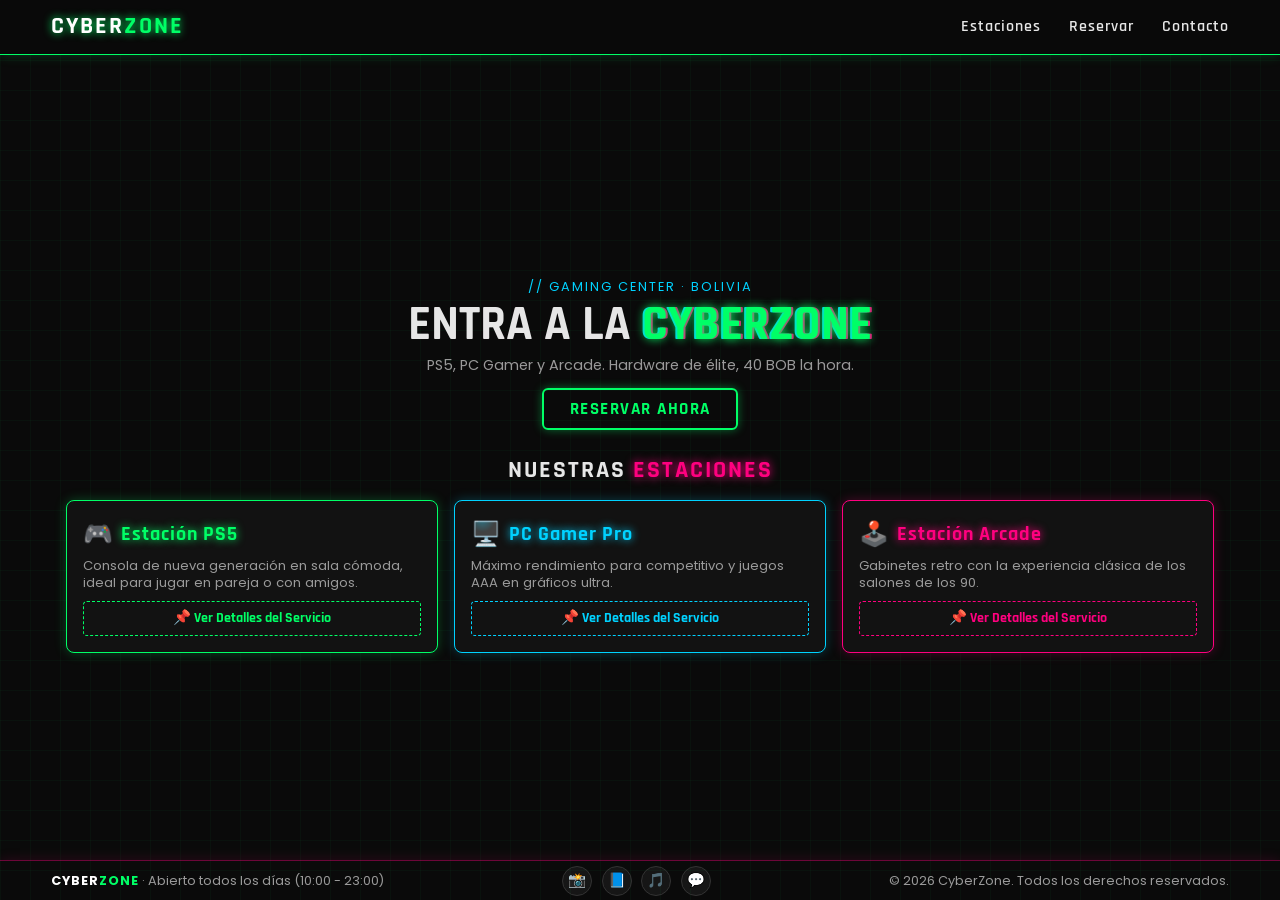
==== index.html @ cbfc8cbb "Primer commit: subiendo html,css y js" ====
<!DOCTYPE html>
<html lang="es">
<head>
    <meta charset="UTF-8">
    <meta name="viewport" content="width=device-width, initial-scale=1.0">
    <title>CyberZone | Ciber & Gaming Center</title>
    <link rel="preconnect" href="https://fonts.googleapis.com">
    <link rel="preconnect" href="https://fonts.gstatic.com" crossorigin>
    <link href="https://fonts.googleapis.com/css2?family=Rajdhani:wght@400;500;600;700&family=Poppins:wght@300;400;600&display=swap" rel="stylesheet">
    <link rel="stylesheet" href="styles.css">
</head>
<body>

    <header class="navbar">
        <a href="#inicio" class="logo">CYBER<span>ZONE</span></a>
        <button class="nav-toggle" id="navToggle" aria-label="Abrir menú">☰</button>
        <nav id="navMenu">
            <a href="#estaciones">Estaciones</a>
            <a href="#" id="navReservaLink">Reservar</a>
            <a href="#contacto">Contacto</a>
        </nav>
    </header>

    <div class="app-layout">
        <section class="hero" id="inicio">
            <p class="hero-tag">// GAMING CENTER · BOLIVIA</p>
            <h1>Entra a la <span class="glitch">CyberZone</span></h1>
            <p class="hero-sub">PS5, PC Gamer y Arcade. Hardware de élite, 40 BOB la hora.</p>
            <button class="btn-neon" id="btnOpenReserva">Reservar ahora</button>
        </section>

        <main class="container">
            <!-- ESTACIONES -->
            <section id="estaciones">
                <h2 class="section-title">Nuestras <span>Estaciones</span></h2>

                <div class="grid">
                    <!-- PS5 -->
                    <div class="estacion-card card-green">
                        <div class="card-header">
                            <div class="card-icon">🎮</div>
                            <h3>Estación PS5</h3>
                        </div>
                        <p class="card-desc">Consola de nueva generación en sala cómoda, ideal para jugar en pareja o con amigos.</p>
                        <div class="accordion-btn">📌 Ver Detalles del Servicio</div>
                        <div class="accordion-panel" style="display:none;">
                            <h4>Componentes</h4>
                            <ul>
                                <li>PlayStation 5 con SSD de 1 TB</li>
                                <li>Ray tracing y salida 4K a 120 fps</li>
                            </ul>
                            <h4>Monitores</h4>
                            <ul>
                                <li>TV 4K de 55" con modo juego (VRR)</li>
                            </ul>
                            <h4>Periféricos</h4>
                            <ul>
                                <li>2 mandos DualSense / Pulse 3D</li>
                            </ul>
                            <h4>Catálogo de juegos</h4>
                            <ul>
                                <li>FC 26, God of War, Spider-Man 2, MK1</li>
                            </ul>
                        </div>
                    </div>

                    <!-- PC GAMER -->
                    <div class="estacion-card card-blue">
                        <div class="card-header">
                            <div class="card-icon">🖥️</div>
                            <h3>PC Gamer Pro</h3>
                        </div>
                        <p class="card-desc">Máximo rendimiento para competitivo y juegos AAA en gráficos ultra.</p>
                        <div class="accordion-btn">📌 Ver Detalles del Servicio</div>
                        <div class="accordion-panel" style="display:none;">
                            <h4>Componentes</h4>
                            <ul>
                                <li>GPU: RTX 4080 / CPU: i7 14th Gen</li>
                                <li>32 GB RAM DDR5 + SSD NVMe 1 TB</li>
                            </ul>
                            <h4>Monitores</h4>
                            <ul>
                                <li>Monitor 240Hz 1 ms, 27" QHD</li>
                            </ul>
                            <h4>Periféricos</h4>
                            <ul>
                                <li>Teclado mecánico RGB y mouse 26K DPI</li>
                            </ul>
                            <h4>Catálogo de juegos</h4>
                            <ul>
                                <li>Valorant, CS2, LoL, Cyberpunk 2077</li>
                            </ul>
                        </div>
                    </div>

                    <!-- ARCADE -->
                    <div class="estacion-card card-pink">
                        <div class="card-header">
                            <div class="card-icon">🕹️</div>
                            <h3>Estación Arcade</h3>
                        </div>
                        <p class="card-desc">Gabinetes retro con la experiencia clásica de los salones de los 90.</p>
                        <div class="accordion-btn">📌 Ver Detalles del Servicio</div>
                        <div class="accordion-panel" style="display:none;">
                            <h4>Componentes</h4>
                            <ul>
                                <li>Gabinete 2 jugadores con +3000 juegos</li>
                                <li>Emulación fiel, sin lag de entrada</li>
                            </ul>
                            <h4>Monitores</h4>
                            <ul>
                                <li>Pantalla LCD 24" con filtro CRT</li>
                            </ul>
                            <h4>Periféricos</h4>
                            <ul>
                                <li>Joysticks y botones tipo Sanwa</li>
                            </ul>
                            <h4>Catálogo de juegos</h4>
                            <ul>
                                <li>Street Fighter II, Metal Slug, KOF '98</li>
                            </ul>
                        </div>
                    </div>
                </div>
            </section>
        </main>
    </div>

    <!-- MODAL DE RESERVA (OCULTO POR DEFECTO) -->
    <div id="modalReservaOverlay" class="modal-overlay" style="display: none;">
        <section id="reserva" class="modal-content">
            <button id="btnCloseModal" class="btn-close">&times;</button>
            <h2 class="section-title">Reserva tu <span>Estación</span></h2>

            <div class="reserva-box">
                <label for="estacion">Estación:</label>
                <select id="estacion">
                    <option>PS5</option>
                    <option>PC Gamer Pro</option>
                    <option>Arcade</option>
                </select>

                <label for="hrs">Horas de Reserva (40 BOB/hr):</label>
                <input type="number" id="hrs" value="1" min="1" max="12">

                <h4>Total: <span id="total">40</span> BOB</h4>
                <button id="btnModal">Confirmar Reserva</button>

                <div id="status-msg" style="margin-top: 10px; font-weight: bold; color: #00d2ff;"></div>

                <div id="timer-container" style="display:none; margin-top: 15px;">
                    <p>Tiempo restante para confirmar pago: <span id="countdown" style="color: #ff007f; font-weight: bold;">05:00</span></p>
                    <div class="acciones-pago">
                        <button id="btnPagar" type="button">✅ Pagar y Confirmar</button>
                        <button id="btnCancelar" type="button">✖ Cancelar</button>
                    </div>
                </div>
            </div>
        </section>
    </div>

    <footer id="contacto">
        <span><strong class="logo-inline">CYBER<span>ZONE</span></strong> · Abierto todos los días (10:00 - 23:00)</span>
        
        <!-- SECCIÓN DE REDES SOCIALES COMPACTA -->
        <div class="social-links">
        <a href="https://instagram.com" target="_blank" aria-label="Instagram">📸</a>
        <a href="https://facebook.com" target="_blank" aria-label="Facebook">📘</a>
        <a href="https://tiktok.com" target="_blank" aria-label="TikTok">🎵</a>
        <a href="https://wa.me/59100000000" target="_blank" aria-label="WhatsApp">💬</a>
        </div>

        <span class="copy">© 2026 CyberZone. Todos los derechos reservados.</span>
    </footer>

    <script src="https://code.jquery.com/jquery-3.7.1.min.js"></script>
    <script src="script.js"></script>
</body>
</html>
---- styles.css ----
:root {
    --bg: #0a0a0a;
    --panel: #121212;
    --green: #00ff66;
    --blue: #00d2ff;
    --pink: #ff007f;
    --text: #e6e6e6;
    --muted: #9a9a9a;
}

* { margin: 0; padding: 0; box-sizing: border-box; }
html, body { height: 100vh; overflow-x: hidden; }

body {
    background: var(--bg);
    color: var(--text);
    font-family: 'Poppins', sans-serif;
    line-height: 1.4;
    display: flex;
    flex-direction: column;
    justify-content: space-between;
    background-image:
        linear-gradient(rgba(0,255,102,0.03) 1px, transparent 1px),
        linear-gradient(90deg, rgba(0,255,102,0.03) 1px, transparent 1px);
    background-size: 30px 30px;
}

h1, h2, h3, h4, .logo, nav a, button, .btn-neon {
    font-family: 'Rajdhani', sans-serif;
}

/* NAVBAR COMPACTA */
.navbar {
    height: 55px;
    padding: 0 4%;
    display: flex; justify-content: space-between; align-items: center;
    background: rgba(10,10,10,0.95);
    backdrop-filter: blur(8px);
    border-bottom: 1px solid var(--green);
    box-shadow: 0 0 12px rgba(0,255,102,0.2);
    z-index: 50;
}
.logo {
    font-size: 1.5rem; font-weight: 700; letter-spacing: 2px;
    color: #fff; text-decoration: none;
    text-shadow: 0 0 8px var(--green);
}
.logo span, .logo-inline span { color: var(--green); }
.logo-inline { color: #fff; letter-spacing: 1px; }

nav a {
    color: var(--text); text-decoration: none; margin-left: 1.5rem;
    font-weight: 600; font-size: 1rem; letter-spacing: 1px;
    transition: color .2s;
}
nav a:hover { color: var(--blue); text-shadow: 0 0 8px var(--blue); }
.nav-toggle {
    display: none; background: none; border: 1px solid var(--green);
    color: var(--green); font-size: 1.2rem; padding: 2px 8px; border-radius: 4px; cursor: pointer;
}

/* CONTENEDOR PRINCIPAL FIX */
.app-layout {
    flex: 1;
    display: flex;
    flex-direction: column;
    justify-content: center;
    max-width: 1200px;
    width: 100%;
    margin: 0 auto;
    padding: 0.5rem 2%;
}

/* HERO OPTIMIZADO */
.hero {
    text-align: center;
    padding: 1rem 2%;
}
.hero-tag { color: var(--blue); letter-spacing: 2px; font-size: 0.8rem; margin-bottom: 0.3rem; }
.hero h1 { font-size: clamp(1.8rem, 4vw, 3rem); line-height: 1; text-transform: uppercase; }
.glitch {
    color: var(--green);
    text-shadow: 0 0 10px var(--green), 2px 0 var(--pink), -2px 0 var(--blue);
}
.hero-sub { color: var(--muted); margin: 0.4rem auto 0.8rem; font-size: 0.9rem; max-width: 480px; }

.btn-neon {
    display: inline-block; padding: 0.5rem 1.6rem;
    color: var(--green); background: transparent; border: 2px solid var(--green); border-radius: 6px;
    text-decoration: none; font-size: 1.05rem; font-weight: 700; letter-spacing: 1.5px;
    text-transform: uppercase; cursor: pointer; transition: all .25s;
    box-shadow: 0 0 10px rgba(0,255,102,0.4);
}
.btn-neon:hover { background: var(--green); color: #000; box-shadow: 0 0 22px var(--green); }

/* SECCIÓN ESTACIONES COMPACTA */
.container { width: 100%; }
section { padding-top: 0.5rem; }
.section-title {
    text-align: center; font-size: 1.5rem; text-transform: uppercase;
    letter-spacing: 2px; margin-bottom: 0.8rem;
}
.section-title span { color: var(--pink); text-shadow: 0 0 10px var(--pink); }

.grid {
    display: grid; gap: 1rem;
    grid-template-columns: repeat(3, 1fr);
    align-items: start;
}

/* TARJETAS OPTIMIZADAS */
.estacion-card {
    --c: var(--green);
    background: var(--panel);
    border: 1px solid var(--c);
    border-radius: 8px; padding: 1rem;
    box-shadow: 0 0 12px color-mix(in srgb, var(--c) 25%, transparent);
    transition: transform .2s, box-shadow .2s;
}
.estacion-card:hover {
    transform: translateY(-3px);
    box-shadow: 0 0 20px color-mix(in srgb, var(--c) 45%, transparent);
}
.card-green { --c: var(--green); }
.card-blue  { --c: var(--blue); }
.card-pink  { --c: var(--pink); }

.card-header { display: flex; align-items: center; gap: 0.5rem; }
.card-icon { font-size: 1.5rem; }
.estacion-card h3 {
    color: var(--c); font-size: 1.25rem; letter-spacing: 1px;
    text-shadow: 0 0 8px var(--c);
}
.card-desc { color: var(--muted); font-size: 0.82rem; margin: 0.4rem 0 0.6rem; line-height: 1.3; }

/* ACORDEÓN COMPACTO */
.accordion-btn {
    cursor: pointer; user-select: none;
    padding: .4rem .6rem; border-radius: 4px;
    border: 1px dashed var(--c); color: var(--c);
    font-family: 'Rajdhani', sans-serif; font-weight: 700; font-size: 0.9rem;
    text-align: center; transition: background .2s;
}
.accordion-btn:hover { background: color-mix(in srgb, var(--c) 15%, transparent); }
.accordion-panel { padding-top: 0.5rem; }
.accordion-panel h4 {
    color: var(--c); font-size: 0.85rem; letter-spacing: 1px;
    text-transform: uppercase; margin-top: .4rem;
}
.accordion-panel ul { list-style: none; }
.accordion-panel li {
    font-size: .78rem; padding: .05rem 0 .05rem 0.8rem; position: relative;
}
.accordion-panel li::before { content: "▹"; position: absolute; left: 0; color: var(--c); }

/* MODAL DE RESERVA */
.modal-overlay {
    position: fixed; top: 0; left: 0; width: 100vw; height: 100vh;
    background: rgba(0, 0, 0, 0.85);
    backdrop-filter: blur(5px);
    display: flex; justify-content: center; align-items: center;
    z-index: 100;
}
.modal-content {
    position: relative;
    width: 90%; max-width: 440px;
    background: var(--panel); border: 1px solid var(--blue);
    border-radius: 12px; padding: 1.5rem;
    box-shadow: 0 0 30px rgba(0,210,255,0.4);
    animation: fadeIn 0.25s ease-out;
}
@keyframes fadeIn {
    from { opacity: 0; transform: scale(0.95); }
    to { opacity: 1; transform: scale(1); }
}

.btn-close {
    position: absolute; top: 10px; right: 15px;
    background: none; border: none; color: var(--muted);
    font-size: 1.8rem; cursor: pointer; transition: color .2s;
}
.btn-close:hover { color: var(--pink); }

.reserva-box label { display: block; margin: .6rem 0 .2rem; color: var(--muted); font-size: .85rem; }
.reserva-box input, .reserva-box select {
    width: 100%; padding: .5.5rem .7rem;
    background: #0a0a0a; color: var(--text);
    border: 1px solid #333; border-radius: 6px;
    font-family: inherit; font-size: 0.95rem;
}
.reserva-box input:focus, .reserva-box select:focus {
    outline: none; border-color: var(--green); box-shadow: 0 0 8px rgba(0,255,102,0.4);
}
.reserva-box h4 { font-size: 1.3rem; margin: 0.8rem 0 .6rem; }
#total { color: var(--green); text-shadow: 0 0 8px var(--green); }

#btnModal {
    width: 100%; padding: .65rem; cursor: pointer;
    background: transparent; color: var(--pink);
    border: 2px solid var(--pink); border-radius: 6px;
    font-size: 1.1rem; font-weight: 700; letter-spacing: 1.5px; text-transform: uppercase;
    box-shadow: 0 0 12px rgba(255,0,127,0.4);
    transition: all .25s;
}
#btnModal:hover:not(:disabled) { background: var(--pink); color: #fff; box-shadow: 0 0 24px var(--pink); }
#btnModal:disabled { opacity: .6; cursor: wait; animation: pulse 1s infinite; }

@keyframes pulse { 50% { opacity: .35; } }

.acciones-pago { display: flex; gap: .6rem; margin-top: .8rem; }
.acciones-pago button {
    flex: 1; padding: .5rem; cursor: pointer;
    background: transparent; border-radius: 6px;
    font-size: 0.9rem; font-weight: 700; letter-spacing: 1px;
    text-transform: uppercase; transition: all .25s;
}
#btnPagar {
    color: var(--green); border: 2px solid var(--green);
    box-shadow: 0 0 10px rgba(0,255,102,0.4);
}
#btnPagar:hover { background: var(--green); color: #000; box-shadow: 0 0 20px var(--green); }
#btnCancelar { color: var(--muted); border: 2px solid #444; }
#btnCancelar:hover { color: #fff; border-color: var(--pink); box-shadow: 0 0 12px var(--pink); }

/* FOOTER ULTRA COMPACTO */
footer {
    height: 40px; padding: 0 4%;
    display: flex; justify-content: space-between; align-items: center;
    border-top: 1px solid rgba(255,0,127,0.4);
    box-shadow: 0 -0 12px rgba(255,0,127,0.15);
    color: var(--muted); font-size: 0.8rem;
}

/* RESPONSIVE AUTO-SCROLL EN PANTALLAS PEQUEÑAS */
@media (max-width: 900px) {
    html, body { height: auto; overflow-y: auto; }
    .grid { grid-template-columns: 1fr; }
    .nav-toggle { display: block; }
    nav {
        display: none; position: absolute; top: 100%; left: 0; right: 0;
        flex-direction: column; background: var(--bg);
        border-bottom: 1px solid var(--green); padding: .8rem 5%;
    }
    nav.open { display: flex; }
    nav a { margin: .4rem 0; }
    footer { flex-direction: column; height: auto; padding: 0.8rem 5%; text-align: center; gap: 0.3rem; }
}
.social-links {
    display: flex;
    gap: 0.6rem;
    align-items: center;
}

.social-links a {
    color: var(--text);
    background: rgba(255, 255, 255, 0.05);
    border: 1px solid #333;
    width: 30px;
    height: 30px;
    display: inline-flex;
    justify-content: center;
    align-items: center;
    border-radius: 50%;
    font-size: 0.9rem;
    text-decoration: none;
    transition: all 0.2s ease;
}

.social-links a:hover {
    border-color: var(--green);
    box-shadow: 0 0 10px rgba(0, 255, 102, 0.4);
    transform: scale(1.1);
}
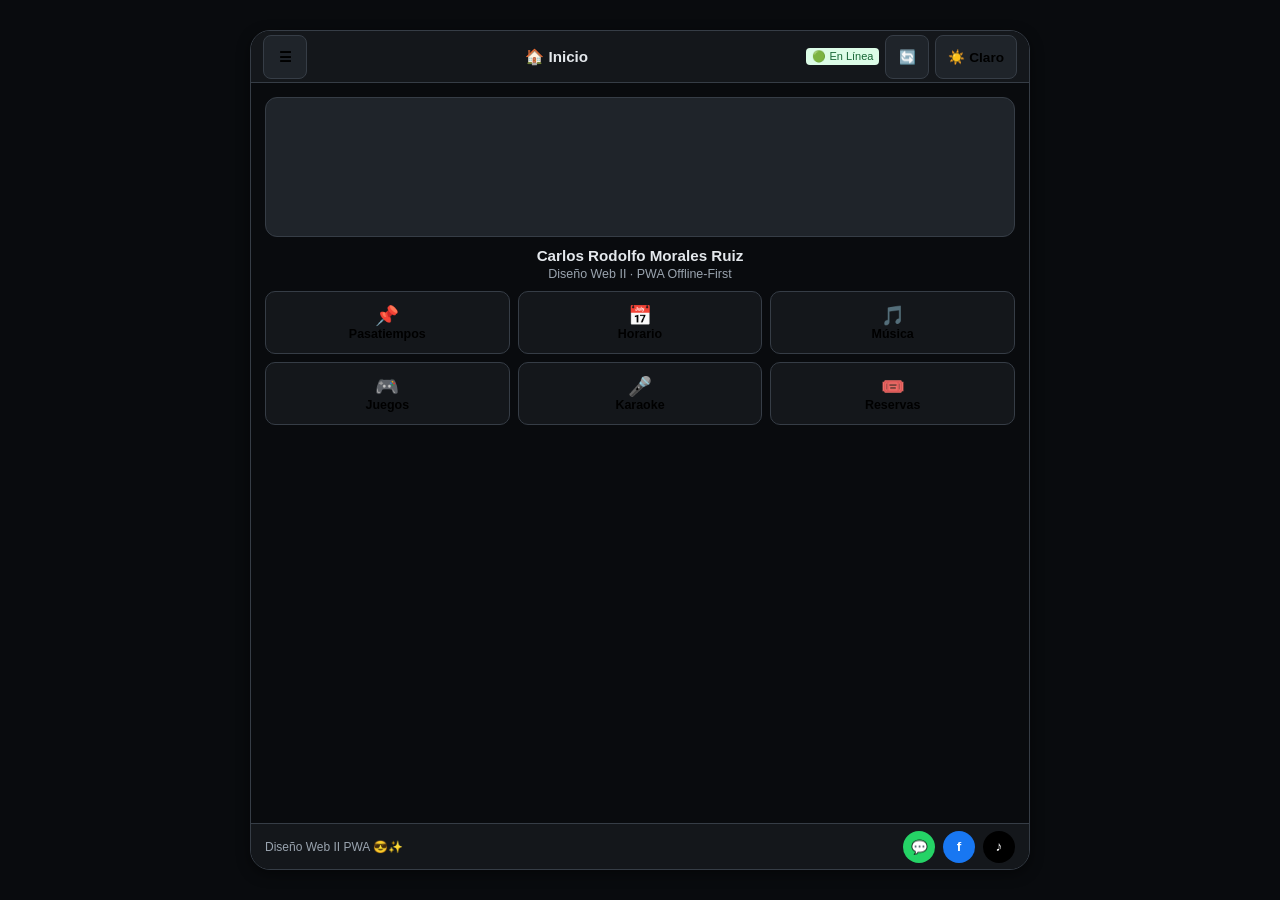
==== commit 23b3b715: "Actualizacion de funcionalidades" ====
--- a/index.html
+++ b/index.html
@@ -2,178 +2,289 @@
 <html lang="es">
 <head>
     <meta charset="UTF-8">
-    <meta name="viewport" content="width=device-width, initial-scale=1.0">
-    <title>CyberZone | Ciber & Gaming Center</title>
-    <link rel="preconnect" href="https://fonts.googleapis.com">
-    <link rel="preconnect" href="https://fonts.gstatic.com" crossorigin>
-    <link href="https://fonts.googleapis.com/css2?family=Rajdhani:wght@400;500;600;700&family=Poppins:wght@300;400;600&display=swap" rel="stylesheet">
+    <meta name="viewport" content="width=device-width, initial-scale=1.0, viewport-fit=cover">
+    <meta name="theme-color" content="#f97316">
+    <link rel="manifest" href="manifest.json">
+    <title>Página Personal & Cyber - Carlos Rodolfo Morales Ruiz</title>
     <link rel="stylesheet" href="styles.css">
 </head>
-<body>
-
-    <header class="navbar">
-        <a href="#inicio" class="logo">CYBER<span>ZONE</span></a>
-        <button class="nav-toggle" id="navToggle" aria-label="Abrir menú">☰</button>
-        <nav id="navMenu">
-            <a href="#estaciones">Estaciones</a>
-            <a href="#" id="navReservaLink">Reservar</a>
-            <a href="#contacto">Contacto</a>
+<body class="dark-mode">
+
+    <!-- APP SHELL: contenedor maestro de una sola vista -->
+    <div class="app pwa-container">
+
+        <!-- BARRA SUPERIOR -->
+        <header class="topbar">
+            <button id="menuBtn" class="icon-btn" aria-label="Abrir menú" aria-expanded="false" aria-controls="navMenu">☰</button>
+            <h1 id="viewTitle">🏠 Inicio</h1>
+            <div class="topbar-actions">
+                <span id="estadoRed" class="badge-red">Verificando...</span>
+                <button id="btnRefrescar" class="icon-btn" aria-label="Refrescar vista" title="Refrescar">🔄</button>
+                <button id="themeBtn" class="icon-btn" aria-label="Cambiar tema">☀️ Claro</button>
+            </div>
+        </header>
+
+        <!-- MENÚ DESPLEGABLE (hamburguesa) -->
+        <nav id="navMenu" class="nav-menu" aria-label="Navegación principal">
+            <button class="nav-link active" data-view="inicio">🏠 Inicio</button>
+            <button class="nav-link" data-view="pasatiempos">📌 Pasatiempos</button>
+            <button class="nav-link" data-view="horario">📅 Horario</button>
+            <button class="nav-link" data-view="musica">🎵 Música</button>
+            <button class="nav-link" data-view="juegos">🎮 Juegos & Cyber</button>
+            <button class="nav-link" data-view="karaoke">🎤 Cola Karaoke</button>
+            <button class="nav-link" data-view="reservas">🎟️ Reservas VIP</button>
+            <button class="nav-link" data-view="trabajos">📋 Trabajos</button>
+            <button class="nav-link" data-view="frase">💬 Frase</button>
+            <a href="index2.html" class="nav-link external-link">📄 Ir a Segundo HTML</a>
         </nav>
-    </header>
-
-    <div class="app-layout">
-        <section class="hero" id="inicio">
-            <p class="hero-tag">// GAMING CENTER · BOLIVIA</p>
-            <h1>Entra a la <span class="glitch">CyberZone</span></h1>
-            <p class="hero-sub">PS5, PC Gamer y Arcade. Hardware de élite, 40 BOB la hora.</p>
-            <button class="btn-neon" id="btnOpenReserva">Reservar ahora</button>
-        </section>
-
-        <main class="container">
-            <!-- ESTACIONES -->
-            <section id="estaciones">
-                <h2 class="section-title">Nuestras <span>Estaciones</span></h2>
-
-                <div class="grid">
-                    <!-- PS5 -->
-                    <div class="estacion-card card-green">
-                        <div class="card-header">
-                            <div class="card-icon">🎮</div>
-                            <h3>Estación PS5</h3>
-                        </div>
-                        <p class="card-desc">Consola de nueva generación en sala cómoda, ideal para jugar en pareja o con amigos.</p>
-                        <div class="accordion-btn">📌 Ver Detalles del Servicio</div>
-                        <div class="accordion-panel" style="display:none;">
-                            <h4>Componentes</h4>
-                            <ul>
-                                <li>PlayStation 5 con SSD de 1 TB</li>
-                                <li>Ray tracing y salida 4K a 120 fps</li>
+
+        <!-- ÁREA DE VISTAS (solo una visible a la vez, sin scroll global) -->
+        <main class="views">
+
+            <!-- INICIO -->
+            <section class="view" id="view-inicio">
+                <div class="hero" aria-label="Galería">
+                    <div class="slide" style="background-image:url('devilmay.jpg')" role="img" aria-label="Juego"></div>
+                    <div class="slide" style="background-image:url('ciber.jpg')" role="img" aria-label="Estudio"></div>
+                    <div class="slide" style="background-image:url('lenguaje.jpg')" role="img" aria-label="Idioma"></div>
+                </div>
+                <p class="intro"><strong>Carlos Rodolfo Morales Ruiz</strong><br><span>Diseño Web II · PWA Offline-First</span></p>
+                <div class="tiles">
+                    <button class="tile btn-refresh-target" data-go="pasatiempos"><span>📌</span>Pasatiempos</button>
+                    <button class="tile btn-refresh-target" data-go="horario"><span>📅</span>Horario</button>
+                    <button class="tile btn-refresh-target" data-go="musica"><span>🎵</span>Música</button>
+                    <button class="tile btn-refresh-target" data-go="juegos"><span>🎮</span>Juegos</button>
+                    <button class="tile btn-refresh-target" data-go="karaoke"><span>🎤</span>Karaoke</button>
+                    <button class="tile btn-refresh-target" data-go="reservas"><span>🎟️</span>Reservas</button>
+                </div>
+            </section>
+
+            <!-- PASATIEMPOS -->
+            <section class="view" id="view-pasatiempos">
+                <div class="acc">
+                    <div class="acc-item">
+                        <button class="acc-head" aria-expanded="true">⏳ Pasatiempos (No productivo) <i>▾</i></button>
+                        <div class="acc-body" style="display:block">
+                            <ul class="lista">
+                                <li>Jugar videojuegos</li>
+                                <li>Escuchar música</li>
+                                <li>Nadar</li>
                             </ul>
-                            <h4>Monitores</h4>
-                            <ul>
-                                <li>TV 4K de 55" con modo juego (VRR)</li>
+                        </div>
+                    </div>
+                    <div class="acc-item">
+                        <button class="acc-head" aria-expanded="false">🎯 Intereses (Productivo) <i>▾</i></button>
+                        <div class="acc-body">
+                            <ul class="lista">
+                                <li>Aprendiendo diferentes idiomas</li>
+                                <li>Estudiando ciberseguridad</li>
                             </ul>
-                            <h4>Periféricos</h4>
-                            <ul>
-                                <li>2 mandos DualSense / Pulse 3D</li>
-                            </ul>
-                            <h4>Catálogo de juegos</h4>
-                            <ul>
-                                <li>FC 26, God of War, Spider-Man 2, MK1</li>
-                            </ul>
-                        </div>
-                    </div>
-
-                    <!-- PC GAMER -->
-                    <div class="estacion-card card-blue">
-                        <div class="card-header">
-                            <div class="card-icon">🖥️</div>
-                            <h3>PC Gamer Pro</h3>
-                        </div>
-                        <p class="card-desc">Máximo rendimiento para competitivo y juegos AAA en gráficos ultra.</p>
-                        <div class="accordion-btn">📌 Ver Detalles del Servicio</div>
-                        <div class="accordion-panel" style="display:none;">
-                            <h4>Componentes</h4>
-                            <ul>
-                                <li>GPU: RTX 4080 / CPU: i7 14th Gen</li>
-                                <li>32 GB RAM DDR5 + SSD NVMe 1 TB</li>
-                            </ul>
-                            <h4>Monitores</h4>
-                            <ul>
-                                <li>Monitor 240Hz 1 ms, 27" QHD</li>
-                            </ul>
-                            <h4>Periféricos</h4>
-                            <ul>
-                                <li>Teclado mecánico RGB y mouse 26K DPI</li>
-                            </ul>
-                            <h4>Catálogo de juegos</h4>
-                            <ul>
-                                <li>Valorant, CS2, LoL, Cyberpunk 2077</li>
-                            </ul>
-                        </div>
-                    </div>
-
-                    <!-- ARCADE -->
-                    <div class="estacion-card card-pink">
-                        <div class="card-header">
-                            <div class="card-icon">🕹️</div>
-                            <h3>Estación Arcade</h3>
-                        </div>
-                        <p class="card-desc">Gabinetes retro con la experiencia clásica de los salones de los 90.</p>
-                        <div class="accordion-btn">📌 Ver Detalles del Servicio</div>
-                        <div class="accordion-panel" style="display:none;">
-                            <h4>Componentes</h4>
-                            <ul>
-                                <li>Gabinete 2 jugadores con +3000 juegos</li>
-                                <li>Emulación fiel, sin lag de entrada</li>
-                            </ul>
-                            <h4>Monitores</h4>
-                            <ul>
-                                <li>Pantalla LCD 24" con filtro CRT</li>
-                            </ul>
-                            <h4>Periféricos</h4>
-                            <ul>
-                                <li>Joysticks y botones tipo Sanwa</li>
-                            </ul>
-                            <h4>Catálogo de juegos</h4>
-                            <ul>
-                                <li>Street Fighter II, Metal Slug, KOF '98</li>
-                            </ul>
-                        </div>
-                    </div>
-                </div>
-            </section>
+                        </div>
+                    </div>
+                </div>
+            </section>
+
+            <!-- HORARIO -->
+            <section class="view" id="view-horario">
+                <table class="tabla">
+                    <thead><tr><th>Hora</th><th>Actividad</th></tr></thead>
+                    <tbody>
+                        <tr data-ini="7" data-fin="8"><td>7:00 — 8:00</td><td>Desayuno y preparación</td></tr>
+                        <tr data-ini="8" data-fin="12"><td>8:00 — 12:00</td><td>Estudio</td></tr>
+                        <tr data-ini="13" data-fin="14"><td>13:00 — 14:00</td><td>Almuerzo</td></tr>
+                        <tr data-ini="15" data-fin="17"><td>15:00 — 17:00</td><td>Estudios y aprendizaje</td></tr>
+                        <tr data-ini="18" data-fin="19"><td>18:00 — 19:00</td><td>Ejercicio o sacar a mi perro</td></tr>
+                        <tr data-ini="20" data-fin="23"><td>20:00 — 23:00</td><td>Jugar o hacer mis trabajos</td></tr>
+                    </tbody>
+                </table>
+                <p class="nota">La fila resaltada es la actividad de ahora.</p>
+            </section>
+
+            <!-- MÚSICA -->
+            <section class="view" id="view-musica">
+                <div class="filtros-doble">
+                    <select id="selGenero" aria-label="Género">
+                        <option value="todos">Todos los géneros</option>
+                        <option value="romantica">💖 Romántica</option>
+                        <option value="rap">🎤 Rap</option>
+                        <option value="rock">🎸 Rock Industrial</option>
+                        <option value="regeton">🔥 Reguetón</option>
+                        <option value="techno">🎛️ Techno</option>
+                    </select>
+                    <select id="selArtista" aria-label="Artista" disabled>
+                        <option value="todos">Todos los artistas</option>
+                    </select>
+                </div>
+                <div class="grid-2" id="gridMusica">
+                    <div class="card-musica card" data-genero="romantica" data-artista="Chayanne"><h3>Chayanne</h3><p>💖 Romántica · "Torero"</p></div>
+                    <div class="card-musica card" data-genero="romantica" data-artista="Ricardo Arjona"><h3>Ricardo Arjona</h3><p>💖 Romántica · "Historia de taxi"</p></div>
+                    <div class="card-musica card" data-genero="romantica" data-artista="José José"><h3>José José</h3><p>💖 Romántica · "El triste"</p></div>
+                    <div class="card-musica card" data-genero="rap" data-artista="Kanye West"><h3>Kanye West</h3><p>🎤 Rap · "Stronger"</p></div>
+                    <div class="card-musica card" data-genero="rap" data-artista="Tyler, the Creator"><h3>Tyler, the Creator</h3><p>🎤 Rap · "EARFQUAKE"</p></div>
+                    <div class="card-musica card" data-genero="rock" data-artista="Rammstein"><h3>Rammstein</h3><p>🎸 Rock Industrial · "Du hast"</p></div>
+                    <div class="card-musica card" data-genero="rock" data-artista="Nine Inch Nails"><h3>Nine Inch Nails</h3><p>🎸 Rock Industrial · "Closer"</p></div>
+                    <div class="card-musica card" data-genero="regeton" data-artista="Wisin y Yandel"><h3>Wisin y Yandel</h3><p>🔥 Reguetón · "Rakata"</p></div>
+                    <div class="card-musica card" data-genero="regeton" data-artista="Bad Bunny"><h3>Bad Bunny</h3><p>🔥 Reguetón · "Tití me preguntó"</p></div>
+                    <div class="card-musica card" data-genero="techno" data-artista="Aphex Twin"><h3>Aphex Twin</h3><p>🎛️ Techno · "Windowlicker"</p></div>
+                    <div class="card-musica card" data-genero="techno" data-artista="Richie Hawtin"><h3>Richie Hawtin</h3><p>🎛️ Techno · "Spastik"</p></div>
+                </div>
+                <div class="pager">
+                    <button class="btn-mini btn-refresh-target" id="musicaPrev">‹</button>
+                    <span id="musicaInfo">1 / 1</span>
+                    <button class="btn-mini btn-refresh-target" id="musicaNext">›</button>
+                </div>
+            </section>
+
+            <!-- JUEGOS -->
+            <section class="view" id="view-juegos">
+                <div class="toolbar">
+                    <span class="toolbar-label">Categoría: <b id="juegosFiltroActual">Todos</b></span>
+                    <div class="menu-filtro-container">
+                        <button id="juegosMenuBtn" class="btn-mini ancho btn-refresh-target" aria-expanded="false">🕹️ Filtrar ▾</button>
+                        <div id="juegosMenu" class="dropdown-menu">
+                            <button class="btn-filtro-item" data-cat="todos">Ver Todos</button>
+                            <button class="btn-filtro-item" data-cat="accion">Acción / Horror</button>
+                            <button class="btn-filtro-item" data-cat="shooter">Shooter / FPS</button>
+                            <button class="btn-filtro-item" data-cat="indie">Indie / Roguelike</button>
+                        </div>
+                    </div>
+                </div>
+                <div class="grid-2" id="gridJuegos">
+                    <div class="card-juego" data-categoria="accion" data-titulo="Resident Evil 4" data-descripcion="Survival Horror clásico." style="background-image: url('resident.jpg');"><h3>Resident Evil 4</h3><p>Acción / Horror</p></div>
+                    <div class="card-juego" data-categoria="accion" data-titulo="Devil May Cry 3" data-descripcion="Hack and slash frenético." style="background-image: url('devilmay.jpg');"><h3>Devil May Cry 3</h3><p>Hack and Slash</p></div>
+                    <div class="card-juego" data-categoria="shooter" data-titulo="Half-Life" data-descripcion="Shooter legendario." style="background-image: url('half.jpg');"><h3>Half-Life</h3><p>Shooter / FPS</p></div>
+                    <div class="card-juego" data-categoria="indie" data-titulo="The Binding of Isaac" data-descripcion="Roguelike intenso." style="background-image: url('issac.jpg');"><h3>Binding of Isaac</h3><p>Indie / Roguelike</p></div>
+                </div>
+            </section>
+
+            <!-- KOREOKE (Bloque Lista de Canciones Blindada Anti-XSS & 44px) -->
+            <section class="view" id="view-karaoke">
+                <div class="card cola-karaoke">
+                    <h3>🎤 Pedidos de Karaoke en Vivo</h3>
+                    <div class="form-row-tactil">
+                        <input type="text" id="inputCancion" placeholder="Pedir canción o artista...">
+                        <button id="btnPedir" class="btn-tactil btn-refresh-target">+ Pedir</button>
+                    </div>
+                    <div id="listaCanciones" class="lista-segura-container"></div>
+                </div>
+            </section>
+
+            <!-- RESERVAS VIP (Bloque Anti-XSS) -->
+            <section class="view" id="view-reservas">
+                <div class="card">
+                    <h3>🎟️ Reserva de Sala VIP / Mesa</h3>
+                    <form id="formReserva" novalidate>
+                        <div class="form-group">
+                            <label for="clienteNombre">Nombre o grupo:</label>
+                            <input type="text" id="clienteNombre" placeholder="Ej. Grupo Linkin Park" required maxlength="50">
+                        </div>
+                        <div class="form-group">
+                            <label for="salaSelect">Seleccionar Sala:</label>
+                            <select id="salaSelect">
+                                <option value="Sala VIP 1 (20:00 hrs)">Sala VIP 1 (20:00 hrs)</option>
+                                <option value="Mesa Central 4 (21:30 hrs)">Mesa Central 4 (21:30 hrs)</option>
+                            </select>
+                        </div>
+                        <button type="submit" class="btn-submit btn-tactil btn-refresh-target">Confirmar Reserva</button>
+                    </form>
+                    <ul id="listaReservas" class="lista"></ul>
+                </div>
+            </section>
+
+            <!-- TRABAJOS (Formulario multipasos) -->
+            <section class="view" id="view-trabajos">
+                <form id="workForm" class="card form-card" novalidate>
+                    <div class="progreso">
+                        <span id="pasoTexto">Paso 1 de 3</span>
+                        <div class="dots"><i class="dot active"></i><i class="dot"></i><i class="dot"></i></div>
+                    </div>
+                    <div class="paso" data-paso="0">
+                        <div class="form-group" data-tipo="nombre">
+                            <label for="nombreCliente">1. Nombre completo</label>
+                            <input type="text" id="nombreCliente" placeholder="Ej. Carlos Rodolfo Morales Ruiz" maxlength="60">
+                            <span class="error-campo"></span>
+                        </div>
+                        <div class="form-group" data-tipo="email">
+                            <label for="emailCliente">2. Correo electrónico</label>
+                            <input type="text" id="emailCliente" placeholder="Ej. correo@dominio.com" maxlength="60">
+                            <span class="error-campo"></span>
+                        </div>
+                        <div class="form-group" data-tipo="telefono">
+                            <label for="telefono">3. Teléfono (8 dígitos)</label>
+                            <input type="text" id="telefono" placeholder="Ej. 78426903" maxlength="8" inputmode="numeric">
+                            <span class="error-campo"></span>
+                        </div>
+                    </div>
+                    <div class="paso" data-paso="1" style="display:none;">
+                        <div class="form-group" data-tipo="servicio">
+                            <label for="tipoServicio">4. Tipo de servicio</label>
+                            <input type="text" id="tipoServicio" placeholder="Ej. Ciberseguridad" maxlength="40">
+                            <span class="error-campo"></span>
+                        </div>
+                        <div class="form-group" data-tipo="presupuesto">
+                            <label for="presupuesto">5. Presupuesto en Bs.</label>
+                            <input type="text" id="presupuesto" placeholder="Ej. 500" maxlength="9" inputmode="numeric">
+                            <span class="error-campo"></span>
+                        </div>
+                        <div class="form-group" data-tipo="fecha">
+                            <label for="fechaLimite">6. Fecha límite</label>
+                            <input type="date" id="fechaLimite">
+                            <span class="error-campo"></span>
+                        </div>
+                    </div>
+                    <div class="paso" data-paso="2" style="display:none;">
+                        <div class="form-group" data-tipo="descripcion">
+                            <label for="descripcion">7. Descripción</label>
+                            <input type="text" id="descripcion" placeholder="Detalle breve" maxlength="200">
+                            <span class="error-campo"></span>
+                        </div>
+                        <div class="form-group form-check" data-tipo="acepto">
+                            <div class="check-row">
+                                <input type="checkbox" id="acepto">
+                                <label for="acepto">8. Acepto que me contacten</label>
+                            </div>
+                            <span class="error-campo"></span>
+                        </div>
+                        <div id="alertaBox" aria-live="polite"></div>
+                    </div>
+                    <div class="form-nav">
+                        <button type="button" class="btn-sec btn-tactil btn-refresh-target" id="btnAtras" disabled>‹ Atrás</button>
+                        <button type="button" class="btn-submit btn-tactil btn-refresh-target" id="btnSiguiente">Siguiente ›</button>
+                        <button type="submit" class="btn-submit btn-tactil btn-refresh-target" id="btnEnviar" style="display:none;">Enviar</button>
+                    </div>
+                </form>
+            </section>
+
+            <!-- FRASE -->
+            <section class="view" id="view-frase">
+                <div class="frase">
+                    "Sé extremadamente sutil, incluso hasta el punto de la informalidad."
+                    <span>— Sun Tzu</span>
+                </div>
+            </section>
+
+            <!-- MODAL DE JUEGOS -->
+            <div id="modalJuego" class="modal-overlay" role="dialog" aria-modal="true">
+                <div class="modal-contenido">
+                    <button id="cerrarModal" class="modal-cerrar btn-tactil">&times;</button>
+                    <h3 id="modalTitulo">Título</h3>
+                    <p id="modalDescripcion">Descripción...</p>
+                </div>
+            </div>
         </main>
+
+        <!-- DOCK INFERIOR -->
+        <footer class="dock" id="contacto">
+            <span class="dock-texto">Diseño Web II PWA 😎✨</span>
+            <div class="redes">
+                <a href="https://wa.me/59178426903" target="_blank" rel="noopener noreferrer" class="boton-red whatsapp" title="WhatsApp">💬</a>
+                <a href="https://www.facebook.com" target="_blank" rel="noopener noreferrer" class="boton-red facebook" title="Facebook">f</a>
+                <a href="https://www.tiktok.com" target="_blank" rel="noopener noreferrer" class="boton-red tiktok" title="TikTok">♪</a>
+            </div>
+        </footer>
     </div>
-
-    <!-- MODAL DE RESERVA (OCULTO POR DEFECTO) -->
-    <div id="modalReservaOverlay" class="modal-overlay" style="display: none;">
-        <section id="reserva" class="modal-content">
-            <button id="btnCloseModal" class="btn-close">&times;</button>
-            <h2 class="section-title">Reserva tu <span>Estación</span></h2>
-
-            <div class="reserva-box">
-                <label for="estacion">Estación:</label>
-                <select id="estacion">
-                    <option>PS5</option>
-                    <option>PC Gamer Pro</option>
-                    <option>Arcade</option>
-                </select>
-
-                <label for="hrs">Horas de Reserva (40 BOB/hr):</label>
-                <input type="number" id="hrs" value="1" min="1" max="12">
-
-                <h4>Total: <span id="total">40</span> BOB</h4>
-                <button id="btnModal">Confirmar Reserva</button>
-
-                <div id="status-msg" style="margin-top: 10px; font-weight: bold; color: #00d2ff;"></div>
-
-                <div id="timer-container" style="display:none; margin-top: 15px;">
-                    <p>Tiempo restante para confirmar pago: <span id="countdown" style="color: #ff007f; font-weight: bold;">05:00</span></p>
-                    <div class="acciones-pago">
-                        <button id="btnPagar" type="button">✅ Pagar y Confirmar</button>
-                        <button id="btnCancelar" type="button">✖ Cancelar</button>
-                    </div>
-                </div>
-            </div>
-        </section>
-    </div>
-
-    <footer id="contacto">
-        <span><strong class="logo-inline">CYBER<span>ZONE</span></strong> · Abierto todos los días (10:00 - 23:00)</span>
-        
-        <!-- SECCIÓN DE REDES SOCIALES COMPACTA -->
-        <div class="social-links">
-        <a href="https://instagram.com" target="_blank" aria-label="Instagram">📸</a>
-        <a href="https://facebook.com" target="_blank" aria-label="Facebook">📘</a>
-        <a href="https://tiktok.com" target="_blank" aria-label="TikTok">🎵</a>
-        <a href="https://wa.me/59100000000" target="_blank" aria-label="WhatsApp">💬</a>
-        </div>
-
-        <span class="copy">© 2026 CyberZone. Todos los derechos reservados.</span>
-    </footer>
 
     <script src="https://code.jquery.com/jquery-3.7.1.min.js"></script>
     <script src="script.js"></script>
 </body>
-</html>+</html>
--- a/styles.css
+++ b/styles.css
@@ -1,273 +1,232 @@
+/* ===== BASE & RESPONSIVIDAD CRÍTICA 100dvh ===== */
+* {
+    margin: 0;
+    padding: 0;
+    box-sizing: border-box;
+    font-family: 'Segoe UI', Tahoma, sans-serif;
+}
+
 :root {
-    --bg: #0a0a0a;
-    --panel: #121212;
-    --green: #00ff66;
-    --blue: #00d2ff;
-    --pink: #ff007f;
-    --text: #e6e6e6;
-    --muted: #9a9a9a;
-}
-
-* { margin: 0; padding: 0; box-sizing: border-box; }
-html, body { height: 100vh; overflow-x: hidden; }
+    --bg: #14171b;
+    --panel: #1f242a;
+    --panel-2: #272d34;
+    --ink: #e4e8ec;
+    --muted: #9aa4af;
+    --accent: #f97316; /* Naranja ejecutivo */
+    --accent-ink: #ffffff;
+    --line: #363d46;
+    --shadow: 0 4px 14px rgba(0, 0, 0, 0.45);
+}
+
+body.dark-mode {
+    --bg: #0b0d10;
+    --panel: #14171b;
+    --panel-2: #1f242a;
+}
+
+html, body {
+    height: 100%;
+    min-height: 100dvh;
+    overflow: hidden;
+}
 
 body {
     background: var(--bg);
-    color: var(--text);
-    font-family: 'Poppins', sans-serif;
-    line-height: 1.4;
+    color: var(--ink);
+}
+
+.app {
     display: flex;
     flex-direction: column;
+    width: 100%;
+    height: 100vh;
+    height: 100dvh;
+    overflow: hidden;
+}
+
+@media (min-width: 720px) {
+    body {
+        display: flex;
+        align-items: center;
+        justify-content: center;
+        background: #090b0e;
+    }
+    .app {
+        max-width: 780px;
+        height: min(840px, 94vh);
+        border: 1px solid var(--line);
+        border-radius: 20px;
+        box-shadow: var(--shadow);
+    }
+}
+
+/* ===== TOPBAR & DOCK ===== */
+.topbar {
+    flex: 0 0 52px;
+    display: flex;
+    align-items: center;
     justify-content: space-between;
-    background-image:
-        linear-gradient(rgba(0,255,102,0.03) 1px, transparent 1px),
-        linear-gradient(90deg, rgba(0,255,102,0.03) 1px, transparent 1px);
-    background-size: 30px 30px;
-}
-
-h1, h2, h3, h4, .logo, nav a, button, .btn-neon {
-    font-family: 'Rajdhani', sans-serif;
-}
-
-/* NAVBAR COMPACTA */
-.navbar {
-    height: 55px;
-    padding: 0 4%;
-    display: flex; justify-content: space-between; align-items: center;
-    background: rgba(10,10,10,0.95);
-    backdrop-filter: blur(8px);
-    border-bottom: 1px solid var(--green);
-    box-shadow: 0 0 12px rgba(0,255,102,0.2);
+    padding: 0 12px;
+    background: var(--panel);
+    border-bottom: 1px solid var(--line);
+    z-index: 40;
+}
+.topbar h1 {
+    font-size: 0.95rem;
+    font-weight: 600;
+    white-space: nowrap;
+    overflow: hidden;
+    text-overflow: ellipsis;
+}
+.topbar-actions { display: flex; align-items: center; gap: 6px; }
+
+/* ÁREAS TÁCTILES MÍNIMAS DE 44px */
+.icon-btn, .btn-tactil {
+    min-width: 44px;
+    min-height: 44px;
+    padding: 0 12px;
+    border: 1px solid var(--line);
+    background: var(--panel-2);
+    border-radius: 8px;
+    font-size: 0.85rem;
+    font-weight: 600;
+    display: inline-flex;
+    align-items: center;
+    justify-content: center;
+}
+
+.nav-menu {
+    display: none;
+    position: absolute;
+    top: 58px;
+    left: 10px;
+    width: 230px;
+    padding: 6px;
+    background: var(--panel);
+    border: 1px solid var(--line);
+    border-radius: 12px;
+    box-shadow: var(--shadow);
     z-index: 50;
 }
-.logo {
-    font-size: 1.5rem; font-weight: 700; letter-spacing: 2px;
-    color: #fff; text-decoration: none;
-    text-shadow: 0 0 8px var(--green);
-}
-.logo span, .logo-inline span { color: var(--green); }
-.logo-inline { color: #fff; letter-spacing: 1px; }
-
-nav a {
-    color: var(--text); text-decoration: none; margin-left: 1.5rem;
-    font-weight: 600; font-size: 1rem; letter-spacing: 1px;
-    transition: color .2s;
-}
-nav a:hover { color: var(--blue); text-shadow: 0 0 8px var(--blue); }
-.nav-toggle {
-    display: none; background: none; border: 1px solid var(--green);
-    color: var(--green); font-size: 1.2rem; padding: 2px 8px; border-radius: 4px; cursor: pointer;
-}
-
-/* CONTENEDOR PRINCIPAL FIX */
-.app-layout {
+.nav-link {
+    display: block;
+    width: 100%;
+    text-align: left;
+    padding: 10px;
+    border: none;
+    background: transparent;
+    border-radius: 6px;
+    color: var(--ink);
+    text-decoration: none;
+    font-size: 0.9rem;
+}
+.nav-link:hover, .nav-link.active { background: var(--accent); color: var(--accent-ink); }
+
+.views {
     flex: 1;
-    display: flex;
-    flex-direction: column;
-    justify-content: center;
-    max-width: 1200px;
-    width: 100%;
-    margin: 0 auto;
-    padding: 0.5rem 2%;
-}
-
-/* HERO OPTIMIZADO */
+    min-height: 0;
+    position: relative;
+    overflow-y: auto;
+    scrollbar-width: none;
+}
+.views::-webkit-scrollbar { display: none; }
+.view { display: none; height: 100%; padding: 14px; }
+
+/* CARDS & GRID */
+.card {
+    background: var(--panel);
+    border: 1px solid var(--line);
+    border-left: 3px solid var(--accent);
+    border-radius: 12px;
+    padding: 14px;
+    margin-bottom: 10px;
+}
+.grid-2 { display: grid; grid-template-columns: 1fr 1fr; gap: 10px; }
+
+/* INICIO HERO */
 .hero {
-    text-align: center;
-    padding: 1rem 2%;
-}
-.hero-tag { color: var(--blue); letter-spacing: 2px; font-size: 0.8rem; margin-bottom: 0.3rem; }
-.hero h1 { font-size: clamp(1.8rem, 4vw, 3rem); line-height: 1; text-transform: uppercase; }
-.glitch {
-    color: var(--green);
-    text-shadow: 0 0 10px var(--green), 2px 0 var(--pink), -2px 0 var(--blue);
-}
-.hero-sub { color: var(--muted); margin: 0.4rem auto 0.8rem; font-size: 0.9rem; max-width: 480px; }
-
-.btn-neon {
-    display: inline-block; padding: 0.5rem 1.6rem;
-    color: var(--green); background: transparent; border: 2px solid var(--green); border-radius: 6px;
-    text-decoration: none; font-size: 1.05rem; font-weight: 700; letter-spacing: 1.5px;
-    text-transform: uppercase; cursor: pointer; transition: all .25s;
-    box-shadow: 0 0 10px rgba(0,255,102,0.4);
-}
-.btn-neon:hover { background: var(--green); color: #000; box-shadow: 0 0 22px var(--green); }
-
-/* SECCIÓN ESTACIONES COMPACTA */
-.container { width: 100%; }
-section { padding-top: 0.5rem; }
-.section-title {
-    text-align: center; font-size: 1.5rem; text-transform: uppercase;
-    letter-spacing: 2px; margin-bottom: 0.8rem;
-}
-.section-title span { color: var(--pink); text-shadow: 0 0 10px var(--pink); }
-
-.grid {
-    display: grid; gap: 1rem;
-    grid-template-columns: repeat(3, 1fr);
-    align-items: start;
-}
-
-/* TARJETAS OPTIMIZADAS */
-.estacion-card {
-    --c: var(--green);
-    background: var(--panel);
-    border: 1px solid var(--c);
-    border-radius: 8px; padding: 1rem;
-    box-shadow: 0 0 12px color-mix(in srgb, var(--c) 25%, transparent);
-    transition: transform .2s, box-shadow .2s;
-}
-.estacion-card:hover {
-    transform: translateY(-3px);
-    box-shadow: 0 0 20px color-mix(in srgb, var(--c) 45%, transparent);
-}
-.card-green { --c: var(--green); }
-.card-blue  { --c: var(--blue); }
-.card-pink  { --c: var(--pink); }
-
-.card-header { display: flex; align-items: center; gap: 0.5rem; }
-.card-icon { font-size: 1.5rem; }
-.estacion-card h3 {
-    color: var(--c); font-size: 1.25rem; letter-spacing: 1px;
-    text-shadow: 0 0 8px var(--c);
-}
-.card-desc { color: var(--muted); font-size: 0.82rem; margin: 0.4rem 0 0.6rem; line-height: 1.3; }
-
-/* ACORDEÓN COMPACTO */
-.accordion-btn {
-    cursor: pointer; user-select: none;
-    padding: .4rem .6rem; border-radius: 4px;
-    border: 1px dashed var(--c); color: var(--c);
-    font-family: 'Rajdhani', sans-serif; font-weight: 700; font-size: 0.9rem;
-    text-align: center; transition: background .2s;
-}
-.accordion-btn:hover { background: color-mix(in srgb, var(--c) 15%, transparent); }
-.accordion-panel { padding-top: 0.5rem; }
-.accordion-panel h4 {
-    color: var(--c); font-size: 0.85rem; letter-spacing: 1px;
-    text-transform: uppercase; margin-top: .4rem;
-}
-.accordion-panel ul { list-style: none; }
-.accordion-panel li {
-    font-size: .78rem; padding: .05rem 0 .05rem 0.8rem; position: relative;
-}
-.accordion-panel li::before { content: "▹"; position: absolute; left: 0; color: var(--c); }
-
-/* MODAL DE RESERVA */
-.modal-overlay {
-    position: fixed; top: 0; left: 0; width: 100vw; height: 100vh;
-    background: rgba(0, 0, 0, 0.85);
-    backdrop-filter: blur(5px);
-    display: flex; justify-content: center; align-items: center;
-    z-index: 100;
-}
-.modal-content {
     position: relative;
-    width: 90%; max-width: 440px;
-    background: var(--panel); border: 1px solid var(--blue);
-    border-radius: 12px; padding: 1.5rem;
-    box-shadow: 0 0 30px rgba(0,210,255,0.4);
-    animation: fadeIn 0.25s ease-out;
-}
-@keyframes fadeIn {
-    from { opacity: 0; transform: scale(0.95); }
-    to { opacity: 1; transform: scale(1); }
-}
-
-.btn-close {
-    position: absolute; top: 10px; right: 15px;
-    background: none; border: none; color: var(--muted);
-    font-size: 1.8rem; cursor: pointer; transition: color .2s;
-}
-.btn-close:hover { color: var(--pink); }
-
-.reserva-box label { display: block; margin: .6rem 0 .2rem; color: var(--muted); font-size: .85rem; }
-.reserva-box input, .reserva-box select {
-    width: 100%; padding: .5.5rem .7rem;
-    background: #0a0a0a; color: var(--text);
-    border: 1px solid #333; border-radius: 6px;
-    font-family: inherit; font-size: 0.95rem;
-}
-.reserva-box input:focus, .reserva-box select:focus {
-    outline: none; border-color: var(--green); box-shadow: 0 0 8px rgba(0,255,102,0.4);
-}
-.reserva-box h4 { font-size: 1.3rem; margin: 0.8rem 0 .6rem; }
-#total { color: var(--green); text-shadow: 0 0 8px var(--green); }
-
-#btnModal {
-    width: 100%; padding: .65rem; cursor: pointer;
-    background: transparent; color: var(--pink);
-    border: 2px solid var(--pink); border-radius: 6px;
-    font-size: 1.1rem; font-weight: 700; letter-spacing: 1.5px; text-transform: uppercase;
-    box-shadow: 0 0 12px rgba(255,0,127,0.4);
-    transition: all .25s;
-}
-#btnModal:hover:not(:disabled) { background: var(--pink); color: #fff; box-shadow: 0 0 24px var(--pink); }
-#btnModal:disabled { opacity: .6; cursor: wait; animation: pulse 1s infinite; }
-
-@keyframes pulse { 50% { opacity: .35; } }
-
-.acciones-pago { display: flex; gap: .6rem; margin-top: .8rem; }
-.acciones-pago button {
-    flex: 1; padding: .5rem; cursor: pointer;
-    background: transparent; border-radius: 6px;
-    font-size: 0.9rem; font-weight: 700; letter-spacing: 1px;
-    text-transform: uppercase; transition: all .25s;
-}
-#btnPagar {
-    color: var(--green); border: 2px solid var(--green);
-    box-shadow: 0 0 10px rgba(0,255,102,0.4);
-}
-#btnPagar:hover { background: var(--green); color: #000; box-shadow: 0 0 20px var(--green); }
-#btnCancelar { color: var(--muted); border: 2px solid #444; }
-#btnCancelar:hover { color: #fff; border-color: var(--pink); box-shadow: 0 0 12px var(--pink); }
-
-/* FOOTER ULTRA COMPACTO */
-footer {
-    height: 40px; padding: 0 4%;
-    display: flex; justify-content: space-between; align-items: center;
-    border-top: 1px solid rgba(255,0,127,0.4);
-    box-shadow: 0 -0 12px rgba(255,0,127,0.15);
-    color: var(--muted); font-size: 0.8rem;
-}
-
-/* RESPONSIVE AUTO-SCROLL EN PANTALLAS PEQUEÑAS */
-@media (max-width: 900px) {
-    html, body { height: auto; overflow-y: auto; }
-    .grid { grid-template-columns: 1fr; }
-    .nav-toggle { display: block; }
-    nav {
-        display: none; position: absolute; top: 100%; left: 0; right: 0;
-        flex-direction: column; background: var(--bg);
-        border-bottom: 1px solid var(--green); padding: .8rem 5%;
-    }
-    nav.open { display: flex; }
-    nav a { margin: .4rem 0; }
-    footer { flex-direction: column; height: auto; padding: 0.8rem 5%; text-align: center; gap: 0.3rem; }
-}
-.social-links {
-    display: flex;
-    gap: 0.6rem;
-    align-items: center;
-}
-
-.social-links a {
-    color: var(--text);
-    background: rgba(255, 255, 255, 0.05);
-    border: 1px solid #333;
-    width: 30px;
-    height: 30px;
-    display: inline-flex;
-    justify-content: center;
-    align-items: center;
-    border-radius: 50%;
+    height: 140px;
+    border-radius: 12px;
+    overflow: hidden;
+    border: 1px solid var(--line);
+    background: var(--panel-2);
+}
+.slide { position: absolute; inset: 0; background-size: cover; background-position: center; display: none; }
+.slide:first-child { display: block; }
+.intro { margin: 10px 0; text-align: center; font-size: 0.95rem; }
+.intro span { font-size: 0.78rem; color: var(--muted); }
+
+.tiles { display: grid; grid-template-columns: repeat(3, 1fr); gap: 8px; }
+.tile {
+    display: flex; flex-direction: column; align-items: center; justify-content: center;
+    padding: 12px 4px; background: var(--panel); border: 1px solid var(--line);
+    border-radius: 10px; font-size: 0.78rem; font-weight: 600;
+}
+.tile span { font-size: 1.2rem; }
+
+/* KAOAKE & LISTA SEGURA (TRUNCADO) */
+.cola-karaoke { min-height: calc(100dvh - 120px); }
+.form-row-tactil { display: flex; gap: 8px; margin: 10px 0; }
+.form-row-tactil input { flex: 1; min-width: 0; padding: 10px; border-radius: 8px; border: 1px solid var(--line); background: var(--panel-2); color: var(--ink); }
+
+.fila-cancion {
+    display: flex;
+    align-items: center;
+    justify-content: space-between;
+    gap: 10px;
+    padding: 8px;
+    border-bottom: 1px solid var(--line);
+}
+.titulo-truncado {
+    flex: 1;
+    min-width: 0; /* Vital para text-overflow */
+    white-space: nowrap;
+    overflow: hidden;
+    text-overflow: ellipsis;
     font-size: 0.9rem;
-    text-decoration: none;
-    transition: all 0.2s ease;
-}
-
-.social-links a:hover {
-    border-color: var(--green);
-    box-shadow: 0 0 10px rgba(0, 255, 102, 0.4);
-    transform: scale(1.1);
-}+}
+.btn-quitar { min-width: 36px; min-height: 36px; background: #991b1b; color: #fff; border: none; border-radius: 6px; }
+
+/* TABLA Y ACORDEÓN */
+.acc { display: flex; flex-direction: column; gap: 8px; }
+.acc-item { background: var(--panel); border: 1px solid var(--line); border-radius: 10px; overflow: hidden; }
+.acc-head { width: 100%; padding: 12px; background: transparent; border: none; font-weight: 600; text-align: left; display: flex; justify-content: space-between; }
+.acc-body { display: none; padding: 0 12px 12px; }
+.lista { list-style: none; }
+.lista li { padding: 6px 0; font-size: 0.85rem; border-top: 1px solid var(--line); color: var(--muted); }
+
+.tabla { width: 100%; border-collapse: collapse; background: var(--panel); border-radius: 10px; overflow: hidden; }
+.tabla th, .tabla td { padding: 8px 10px; font-size: 0.85rem; border-bottom: 1px solid var(--line); text-align: left; color: var(--muted); }
+.tabla th { background: var(--panel-2); color: var(--ink); }
+.tabla tr.ahora td { background: var(--accent); color: var(--accent-ink); font-weight: bold; }
+.nota { margin-top: 6px; font-size: 0.7rem; text-align: center; color: var(--muted); }
+
+/* FORMULARIOS */
+.form-group { margin-bottom: 8px; }
+.form-group label { display: block; font-size: 0.8rem; font-weight: 600; margin-bottom: 3px; }
+.form-group input, .form-group select { width: 100%; padding: 10px; border-radius: 8px; border: 1px solid var(--line); background: var(--panel-2); color: var(--ink); }
+.form-nav { display: flex; justify-content: space-between; margin-top: 10px; }
+.btn-submit { background: var(--accent); color: var(--accent-ink); border: none; }
+
+/* DOCK */
+.dock {
+    flex: 0 0 46px;
+    display: flex;
+    align-items: center;
+    justify-content: space-between;
+    padding: 0 14px;
+    background: var(--panel);
+    border-top: 1px solid var(--line);
+}
+.dock-texto { font-size: 0.75rem; color: var(--muted); }
+.redes { display: flex; gap: 8px; }
+.boton-red { width: 32px; height: 32px; border-radius: 50%; display: flex; align-items: center; justify-content: center; text-decoration: none; color: white; font-weight: bold; font-size: 0.85rem; }
+.whatsapp { background: #25D366; }
+.facebook { background: #1877F2; }
+.tiktok { background: #000; }
+
+@media (orientation: landscape) and (max-height: 500px) {
+    .hero { height: 90px; }
+    .cola-karaoke { padding: 6px 10px; }
+}
